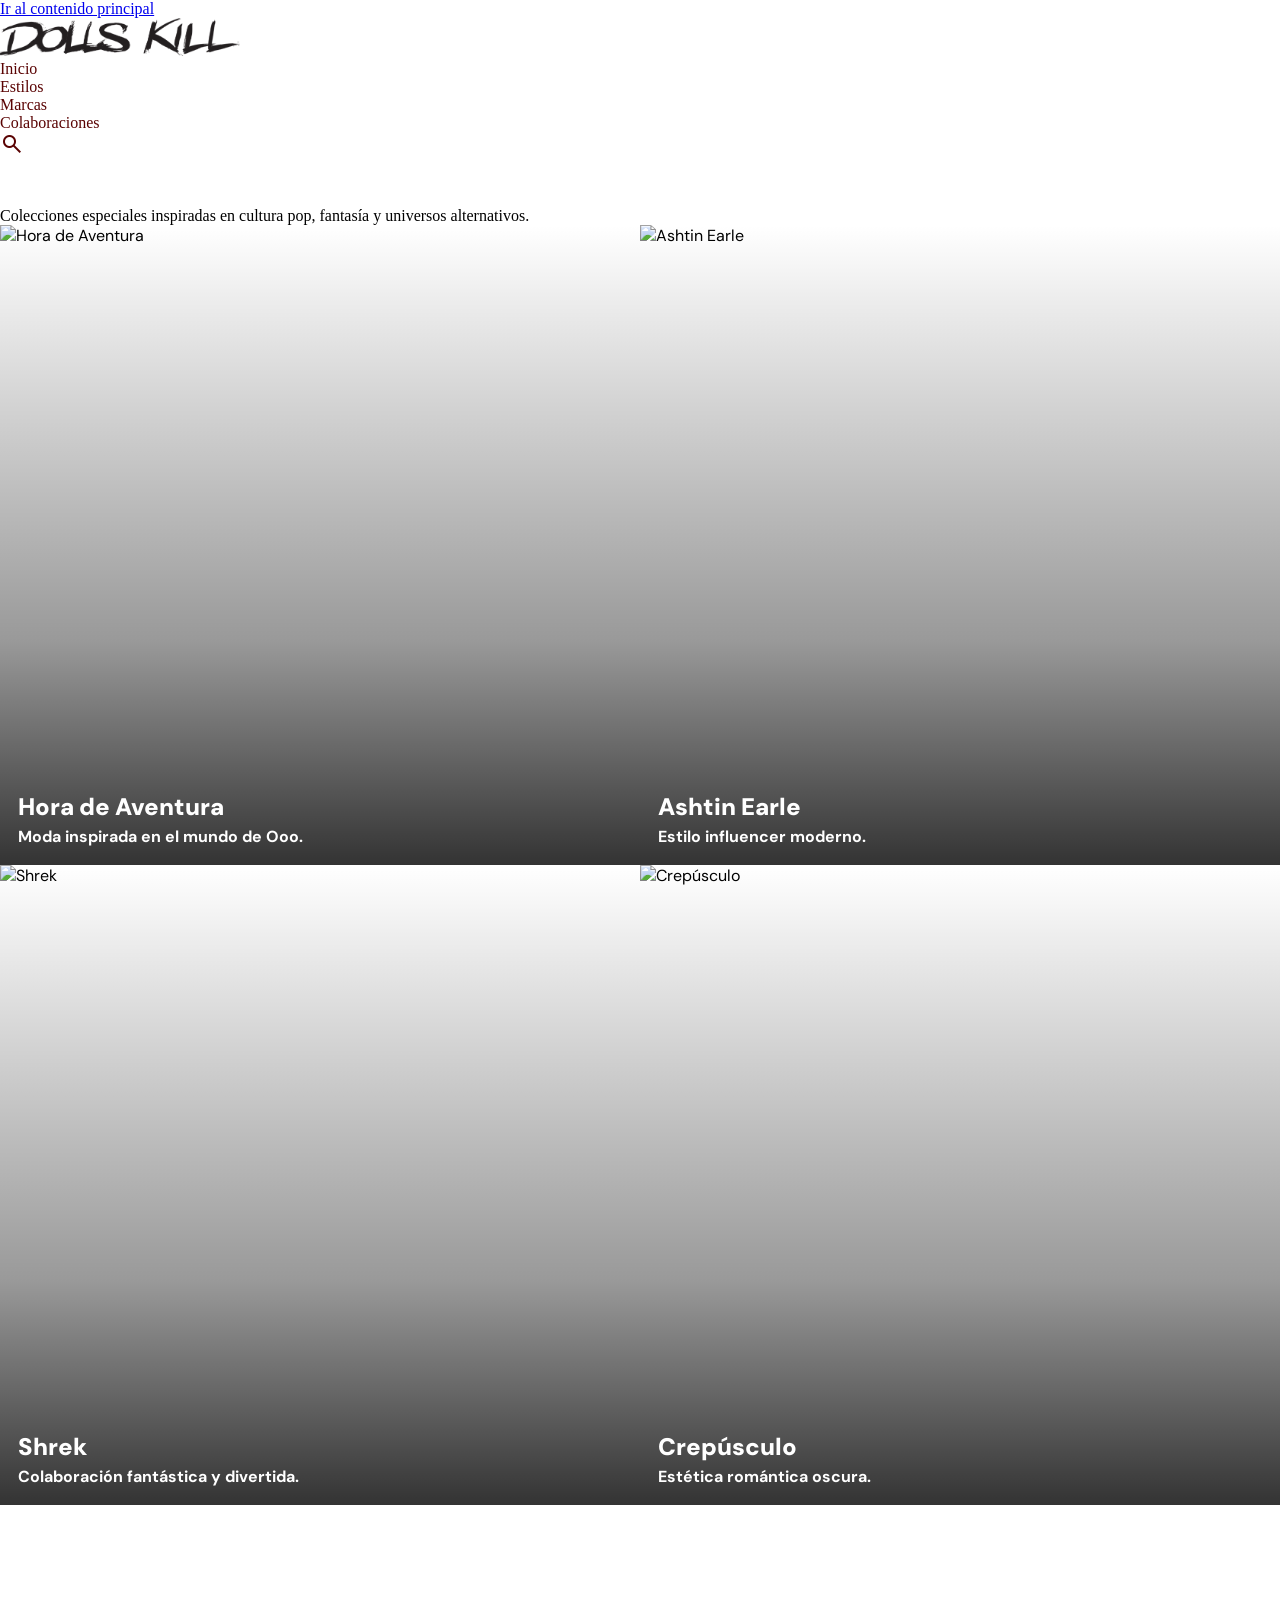
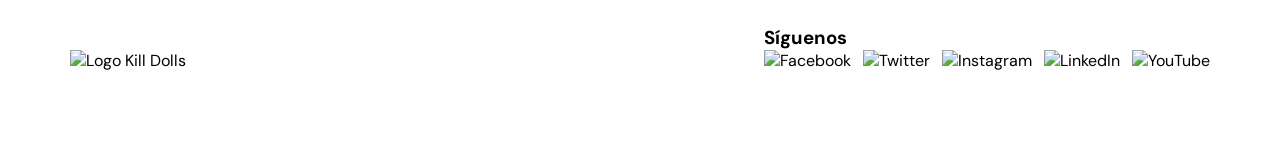
==== colaboraciones.html @ 8724330a "up" ====
<!DOCTYPE html>
<html lang="es">
<head>
<meta charset="UTF-8">
<meta name="viewport" content="width=device-width, initial-scale=1.0">

<title>Kill Dolls | Colaboraciones</title>

<link rel="stylesheet" href="styles.css">

<link rel="preconnect" href="https://fonts.googleapis.com">
<link rel="preconnect" href="https://fonts.gstatic.com" crossorigin>

<link href="https://fonts.googleapis.com/css2?family=DM+Sans:wght@300;400;500;700;900&display=swap" rel="stylesheet">

<link rel="stylesheet"
href="https://fonts.googleapis.com/css2?family=Material+Symbols+Outlined" />
</head>

<body>

<a href="#main-content" class="skip-link">
Ir al contenido principal
</a>

<nav>
<div class="container navbar">

<div class="logo">
<img src="Images/LOGO.png" alt="Logo Kill Dolls">
</div>

<ul class="nav-links">
<li><a href="index.html">Inicio</a></li>
<li><a href="estilos.html">Estilos</a></li>
<li><a href="marcas.html">Marcas</a></li>
<li><a href="colaboraciones.html">Colaboraciones</a></li>
</ul>

<span class="material-symbols-outlined icon">
search
</span>

</div>
</nav>

<header class="page-header">

<h1>Colaboraciones</h1>

<p>
Colecciones especiales inspiradas en cultura pop, fantasía y universos alternativos.
</p>

</header>

<main id="main-content">

<section class="sec6">

<div class="container">

<div class="sec6-grid">

<div class="sec6-card">
<img src="https://i.ibb.co/fd8xdjCC/3b4c4234b92f47379f075d1d542dc8e50afbdccd.jpg" alt="Hora de Aventura">

<div class="sec6-text">
<h3>Hora de Aventura</h3>
<p>Moda inspirada en el mundo de Ooo.</p>
</div>
</div>

<div class="sec6-card">
<img src="https://i.ibb.co/h1ndx4k9/9d5ba6fd1d5c5c5ac538ec0ecf82ad9197d30682.png" alt="Ashtin Earle">

<div class="sec6-text">
<h3>Ashtin Earle</h3>
<p>Estilo influencer moderno.</p>
</div>
</div>

<div class="sec6-card">
<img src="https://i.ibb.co/qFXYtx7s/d0aa816748dadd51511b6ad16df53c82e3e8c8c6.jpg" alt="Shrek">

<div class="sec6-text">
<h3>Shrek</h3>
<p>Colaboración fantástica y divertida.</p>
</div>
</div>

<div class="sec6-card">
<img src="https://i.ibb.co/pj3fsMww/fad46e2a474279aa96b736ac4402c2a9bfb4957c.jpg" alt="Crepúsculo">

<div class="sec6-text">
<h3>Crepúsculo</h3>
<p>Estética romántica oscura.</p>
</div>
</div>

</div>

</div>

</section>

</main>

<footer>

<div class="footer-content">

<div class="footer-logo">
<img src="https://i.ibb.co/zV1DVzPL/image-2.png" alt="Logo Kill Dolls">
</div>

<div class="footer-social">

<h3>Síguenos</h3>

<div class="social-media">

<img src="https://i.ibb.co/CKp1RGK1/Facebook.png" alt="Facebook">
<img src="https://i.ibb.co/prXbBS7t/Twitter.png" alt="Twitter">
<img src="https://i.ibb.co/ZRrhKNxj/Instagram.png" alt="Instagram">
<img src="https://i.ibb.co/844Dw1b6/Linked-In.png" alt="LinkedIn">
<img src="https://i.ibb.co/RGCXk01W/You-Tube.png" alt="YouTube">

</div>

</div>

</div>

</footer>

</body>
</html>
---- styles.css ----
<style>
  /*Pagina general*/


.dm-sans-<uniquifier> {
  font-family: "DM Sans", sans-serif;
  font-optical-sizing: auto;
  font-weight: <weight>;
  font-style: normal;
}

.inter-<uniquifier> {
  font-family: "Inter", sans-serif;
  font-optical-sizing: auto;
  font-weight: <weight>;
  font-style: normal;
}

.oswald-<uniquifier> {
  font-family: "Oswald", sans-serif;
  font-optical-sizing: auto;
  font-weight: <weight>;
  font-style: normal;
}

* {
margin: 0;
padding: 0;
box-sizing: border-box;
}

  html {
  height: 100%;
    width: 100%;
  overflow-x: hidden;
}

    .Container {
      width: 1300px;
      margin: 0 auto;
    }

 /*Nav bar*/
 
.logo img {
  width: 240px;
  object-fit: cover;
}

.Navbar {
  display: flex;
  justify-content: space-between;
  align-items: center;
  padding-top: 40px;
  padding-bottom: 40px;
  padding-left: 40px;
  padding-right: 40px;
  background-color: rgb(255, 255, 255);
  color: white;
}

.nav-links ul {
  display: flex;
  gap: 32px;
  font-family: '.dm-sans-', sans-serif;
  list-style: none
  ;
}

.nav-links a {
color: #5A0303;
text-decoration: none;
}

.menu {
  display: flex;
}
    h1 {
      color: white;
      font-size: 40px;
    }
   
.material-symbols-outlined {
  color:#5A0303;
  font-variation-settings:
  'FILL' 0,
  'wght' 400,
  'GRAD' 0,
  'opsz' 24
}
.Icon {
  margin-left: 40px; 
  cursor: pointer;
}

.hero-slider {
  position: relative;
}

.hero-slider img {
  width: 100%;
  display: block;
}

.hero-content {
  position: absolute;
  inset: 0;
  display: flex;
  flex-direction: column;
  justify-content: center;
  align-items: center;
  text-align: center;
  color: white;
}

.hero-content h1 {
 font-family: "DM Sans", sans-serif;
 font-size: 64px;
 padding-bottom: 16px;
}

.hero-content p {
   font-family: "Poppins", sans-serif;
   font-size: 16px;
}

.overlay {
  position: absolute;
  inset: 0;
margin-bottom: 70px;
  background: linear-gradient(
    to top,
    rgba(0,0,0,0.8),
    rgba(0,0,0,0)
  );
}
.btns {
  padding: 40px 0px;
  display: flex;
  gap: 40px;
}
.btn1 {
   background-color: rgb(93, 93, 93);
  color: white;
  border: none;
  padding: 16px 48px;
  font-size: 16px;
  border-radius: 32px;
  cursor: pointer;
  font-family: "DM Sans", sans-serif;
  font-weight: 600;
}

.btn2 {
   background-color: transparent;
  color: rgb(255, 255, 255);
  border: 1px solid rgb(255, 255, 255);
  padding: 16px 40px;
  font-size: 16px;
  border-radius: 30px;
  cursor: pointer;
  font-family: "Poppins", sans-serif;
  font-weight: 600;
}

.sec2 {
 display: flex;
 flex-direction: column; 
 justify-content: center;
 align-items: center;
 text-align: center;
 padding-bottom: 40px;
}
.sec2-hdr h1 {
color: black;
font-family: "Dm sans";Bold
font-size: 36px;
}

.sec2-hdr p{
  font-family: "Dm sans";
}

.sec2-imgs {
  width: auto;
margin-top: 28px;
  display: grid;
  grid-template-columns: repeat(3, 1fr);
  grid-auto-rows: 260px;
  gap: 0px;
}

/* TODAS las imágenes */

.sec2-imgs img {
  width: 100%;
  height: 100%;
  object-fit: cover;
  display: block;
}

/* IMG 1 */
/* arriba izquierda */

.img1-sec2 {
  grid-row: span 2;
}

/* IMG 2 */
/* centro alta */

.img2-sec2 {
  grid-row: span 2;
  object-position: top;
}

/* IMG 3 */
/* arriba derecha */

.img3-sec2 {
  grid-column: 3;
  grid-row: 1;
}

/* IMG 4 */
/* abajo izquierda */

.img4-sec2 {
  grid-column: 1;
  grid-row: 3;
}

/* IMG 5 */
/* abajo centro */

.img5-sec2 {
  grid-column: 2;
  grid-row: 3;
}

/* IMG 6 */
/* derecha alta abajo */

.img6-sec2 {
  grid-column: 3;
  grid-row: span 2;
  object-position: top;
}

/* SECCIÓN 3 */

.sec {
  background-color: #FFFFFF;
  color: #000000;
  font-family: 'DM Sans', sans-serif;
}

.sec3-hdr {
  display: flex;
  justify-content: space-between;
  align-items: center;
  padding-top: 48px;
  padding-bottom: 48px;
  padding-left: 25px;
  padding-right: 25px;
}

.sec3-hdr h1 {
  font-size: 48px;
  font-weight: 900;
  color: #000000;
}

.btn-sec3 {
  background-color: #FFFFFF;
  color: #5A0303;
  border: 1px solid #5A0303;
  padding: 18px 40px;
  font-size: 16px;
  font-weight: 900;
  cursor: pointer;
  border-radius: 0;
}

.sec3-imgs {
  display: grid;
  grid-template-columns: repeat(3, 1fr);
  gap: 0;
}

.sec3-imgs img {
  width: 100%;
  height: 560px;
  object-fit: cover;
  display: block;
}

/* SECCIÓN 4 */

.sec4 {
  background-color: #FFFFFF;
  font-family: 'DM Sans', sans-serif;
}

.sec4-hdr {
  text-align: center;
  margin-bottom: 48px;
  margin-top: 48px;
}

.sec4-hdr h1 {
  font-size: 48px;
  font-weight: 900;
  color: #000000;
}

.sec4-grid {
  width: 100%;
  margin: 0 auto;
  display: grid;
  grid-template-columns: 35% 35% 30%;
  grid-template-rows: 350px 300px 280px;
}

.style-card {
  position: relative;
  overflow: hidden;
}

.style-card img {
  width: 100%;
  height: 100%;
  object-fit: cover;
  display: block;
}

.style-card::after {
  content: "";
  position: absolute;
  inset: 0;

  background: linear-gradient(
    to top,
    rgba(0, 0, 0, 0.8) 0%,
    rgba(0, 0, 0, 0.4) 35%,
    rgba(0, 0, 0, 0) 100%
  );

  pointer-events: none;
}

.gothic {
  grid-column: 1 / 2;
  grid-row: 1 / 3;
}

.punk {
  grid-column: 2 / 3;
  grid-row: 1 / 2;
}

.coquette {
  grid-column: 3 / 4;
  grid-row: 1 / 2;
}

.vintage {
  grid-column: 1 / 2;
  grid-row: 3 / 4;
}

.boho {
  grid-column: 2 / 3;
  grid-row: 2 / 3;
}

.dark {
  grid-column: 3 / 4;
  grid-row: 2 / 3;
}

.western {
  grid-column: 2 / 4;
  grid-row: 3 / 4;
}

.style-text {
  position: absolute;
  left: 14px;
  bottom: 14px;
  color: white;
  z-index: 2;
}

.style-text h3 {
  font-size: 20px;
  font-weight: 900;
}

.style-text p {
  font-size: 16px;
  font-weight: 700;
}

/* SECCIÓN 5 */


.sec5 {
  padding-top: 40px;
  padding-bottom: 80px;
  background-color: #FFFFFF;
  font-family: 'DM Sans', sans-serif;
  }

  .sec5-hdr {
    text-align: center;
    margin-bottom: 35px;
    }

    .sec5-hdr h2 {
      font-size: 40px;
      font-weight: 900;
      color: #000000;
      }

    .sec5-grid {
  width: 920PX;
  display: grid;
  grid-template-columns: repeat(2, 720px);
}

      .sec5-card {
  position: relative;
  width: 920px;
  height: 600px;
  overflow: hidden;
}

.sec5-card:after {
  content: "";
  position: absolute;
  inset: 0;

  background: linear-gradient(
    to top,
    rgba(0, 0, 0, 0.8) 0%,
    rgba(0, 0, 0, 0.4) 35%,
    rgba(0, 0, 0, 0) 100%
  );
}

      .sec5-card img  {
        width: 100%;
        height: 100%;
        object-fit: cover;
        display: block;
        align-items: center;
        }

        .sec5-text {
          position: absolute;
          left: 18px;
          bottom: 18px;
          color: #FFFFFF;
           z-index: 2;
          }

          .sec5-text h3 {
          font-size: 24px;
          font-weight: 900;
          margin-bottom: 4px;
          }

          .sec5-text p {
            font-size: 16px;
            font-weight: 700;
            }

/* SECCIÓN 6 */

.sec6 {
  background-color: #FFFFFF;
  font-family: 'DM Sans', sans-serif;
  }

.sec6-hdr {
  text-align: center;
  margin-bottom: 72px;
  }

 .sec6-hdr h2 {
  font-family: 'DM Sans', sans-serif;
  font-size: 40px;
  font-weight: 900;
  color: #000000;
  }

 .sec6-grid {
  width: 100%;
  margin: 0 auto;
  display:grid;
  grid-template-columns: repeat(2, 1fr);
  }

  .sec6-card {
 position: relative;
 width: 100%;
aspect-ratio: 1/1;
 overflow: hidden;
 }

.sec6-card:after {
  content: "";
  position: absolute;
  inset: 0;

  background: linear-gradient(
    to top,
    rgba(0, 0, 0, 0.8) 0%,
    rgba(0, 0, 0, 0.4) 35%,
    rgba(0, 0, 0, 0) 100%
  );
}
 .sec6-card img {
  width: 100%;
  height: 100%;
  object-fit: cover;
  object-position:  center;
  display: block;
  }

.sec6-text {
  position: absolute;
  left: 18px;
  bottom: 18px;
  color:#FFFFFF;
  z-index: 2;
  }

.sec6-text h3 {
  font-size: 24px;
  font-weight: 900;
  margin-bottom: 4px;
  }

.sec6-text p {
font-size: 16px;
font-weight: 700;
}

.text-black {
  color: #000000;
  }

/* CONTACT FORM */

.contact {
  padding: 60px;
  text-align: center;
  background-color: #e7e7e7;
  font-family: 'DM Sans', sans-serif;
  }

.contact h2 {
  font-size: 40px;
  font-weight: 900;
  color: #333333;
  margin-bottom: 48px;
  color: #333333;
  }

.contact p {
font-size: 16px;
line-height: 24px;
color: #2b2b2b;
width: 700px;
margin: 0 auto;
}

.contact-form {
  padding: 16px 0px;
display: flex;
justify-content: center;
align-items: center;
gap: 28px;
margin-bottom: 32px;
}

.contact-form input {
width: 280px;
height: 48px;
padding: 18 px;
border-radius: 0;
border: 1px solid #CCCCCC;
background-color: transparent;
font-size: 16px;
font-family: 'DM Sans', sans-serif;
}

.contact-form button {
width: 180px;
padding: 18px;
background-color: #000000;
color: #FFFFFF;
border: none;
font-size: 16px;
font-weight: 900;
font-family: 'DM Sans', sans-serif;
cursor: pointer;
}


/* FOOTER */
footer {
background-color: #FFFFFF;
padding-top: 120px;
padding-bottom: 70px;
font-family: 'DM Sans', sans-serif;
}

.footer-content {
display: flex;
justify-content: space-between;
align-items: flex-end;
margin: 0px 70px;
}

.footer-logo h2 {
font-size: 54px;
font-weight: 900;
margin-bottom: 18px;
color: #ffffff;
}

.social-media {
  margin-top: 8px;
display: flex;
gap: 12px;
font-size: 16px;
color: #000000;
margin-top: 0;
cursor: pointer;
}
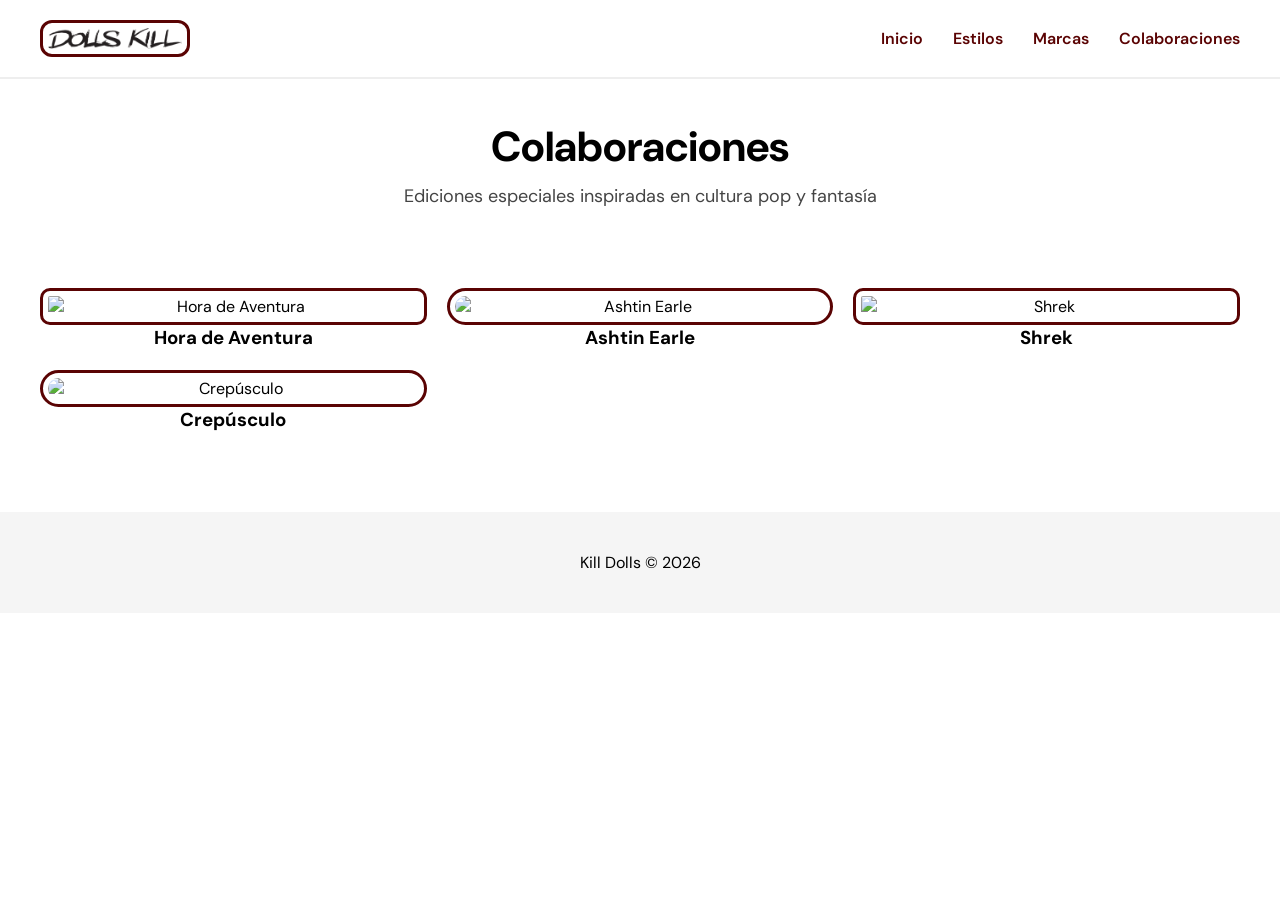
==== commit be1b420e: "save" ====
--- a/colaboraciones.html
+++ b/colaboraciones.html
@@ -6,28 +6,23 @@
 
 <title>Kill Dolls | Colaboraciones</title>
 
-<link rel="stylesheet" href="styles.css">
-
-<link rel="preconnect" href="https://fonts.googleapis.com">
-<link rel="preconnect" href="https://fonts.gstatic.com" crossorigin>
+<link rel="stylesheet" href="CSS/styles.css">
 
 <link href="https://fonts.googleapis.com/css2?family=DM+Sans:wght@300;400;500;700;900&display=swap" rel="stylesheet">
-
-<link rel="stylesheet"
-href="https://fonts.googleapis.com/css2?family=Material+Symbols+Outlined" />
 </head>
 
 <body>
 
+<!-- SKIP LINK -->
 <a href="#main-content" class="skip-link">
-Ir al contenido principal
+Skip to Main Content
 </a>
 
-<nav>
-<div class="container navbar">
+<!-- NAV -->
+<nav class="navbar">
 
 <div class="logo">
-<img src="Images/LOGO.png" alt="Logo Kill Dolls">
+<img src="Images/LOGO.png" alt="Logo">
 </div>
 
 <ul class="nav-links">
@@ -37,67 +32,39 @@
 <li><a href="colaboraciones.html">Colaboraciones</a></li>
 </ul>
 
-<span class="material-symbols-outlined icon">
-search
-</span>
-
-</div>
 </nav>
 
+<!-- HEADER -->
 <header class="page-header">
-
 <h1>Colaboraciones</h1>
-
-<p>
-Colecciones especiales inspiradas en cultura pop, fantasía y universos alternativos.
-</p>
-
+<p>Ediciones especiales inspiradas en cultura pop y fantasía</p>
 </header>
 
+<!-- MAIN -->
 <main id="main-content">
 
-<section class="sec6">
+<section class="grid-section">
 
-<div class="container">
+<div class="grid">
 
-<div class="sec6-grid">
-
-<div class="sec6-card">
-<img src="https://i.ibb.co/fd8xdjCC/3b4c4234b92f47379f075d1d542dc8e50afbdccd.jpg" alt="Hora de Aventura">
-
-<div class="sec6-text">
+<div class="card">
+<img src="https://i.ibb.co/fd8xdjCC/adventuretime.jpg" alt="Hora de Aventura">
 <h3>Hora de Aventura</h3>
-<p>Moda inspirada en el mundo de Ooo.</p>
-</div>
 </div>
 
-<div class="sec6-card">
-<img src="https://i.ibb.co/h1ndx4k9/9d5ba6fd1d5c5c5ac538ec0ecf82ad9197d30682.png" alt="Ashtin Earle">
-
-<div class="sec6-text">
+<div class="card">
+<img src="https://i.ibb.co/h1ndx4k9/ashtinearle.jpg" alt="Ashtin Earle">
 <h3>Ashtin Earle</h3>
-<p>Estilo influencer moderno.</p>
-</div>
 </div>
 
-<div class="sec6-card">
-<img src="https://i.ibb.co/qFXYtx7s/d0aa816748dadd51511b6ad16df53c82e3e8c8c6.jpg" alt="Shrek">
-
-<div class="sec6-text">
+<div class="card">
+<img src="https://i.ibb.co/qFXYtx7s/shrek.jpg" alt="Shrek">
 <h3>Shrek</h3>
-<p>Colaboración fantástica y divertida.</p>
-</div>
 </div>
 
-<div class="sec6-card">
-<img src="https://i.ibb.co/pj3fsMww/fad46e2a474279aa96b736ac4402c2a9bfb4957c.jpg" alt="Crepúsculo">
-
-<div class="sec6-text">
+<div class="card">
+<img src="https://i.ibb.co/pj3fsMww/twilight.jpg" alt="Crepúsculo">
 <h3>Crepúsculo</h3>
-<p>Estética romántica oscura.</p>
-</div>
-</div>
-
 </div>
 
 </div>
@@ -106,32 +73,9 @@
 
 </main>
 
+<!-- FOOTER -->
 <footer>
-
-<div class="footer-content">
-
-<div class="footer-logo">
-<img src="https://i.ibb.co/zV1DVzPL/image-2.png" alt="Logo Kill Dolls">
-</div>
-
-<div class="footer-social">
-
-<h3>Síguenos</h3>
-
-<div class="social-media">
-
-<img src="https://i.ibb.co/CKp1RGK1/Facebook.png" alt="Facebook">
-<img src="https://i.ibb.co/prXbBS7t/Twitter.png" alt="Twitter">
-<img src="https://i.ibb.co/ZRrhKNxj/Instagram.png" alt="Instagram">
-<img src="https://i.ibb.co/844Dw1b6/Linked-In.png" alt="LinkedIn">
-<img src="https://i.ibb.co/RGCXk01W/You-Tube.png" alt="YouTube">
-
-</div>
-
-</div>
-
-</div>
-
+<p>Kill Dolls © 2026</p>
 </footer>
 
 </body>
--- a/CSS/styles.css
+++ b/CSS/styles.css
@@ -0,0 +1,146 @@
+* {
+margin: 0;
+padding: 0;
+box-sizing: border-box;
+}
+
+body {
+font-family: "DM Sans", sans-serif;
+background-color: #ffffff;
+color: #000;
+}
+
+/* ===================== */
+/* SKIP LINK */
+/* ===================== */
+
+.skip-link {
+position: absolute;
+top: -50px;
+left: 20px;
+background: #000;
+color: #fff;
+padding: 10px 15px;
+text-decoration: none;
+z-index: 1000;
+transition: top 0.3s ease;
+}
+
+.skip-link:focus {
+top: 20px;
+}
+
+/* ===================== */
+/* NAVBAR (FLEX + ESTILO) */
+/* ===================== */
+
+.navbar {
+display: flex;
+justify-content: space-between;
+align-items: center;
+padding: 20px 40px;
+background-color: #ffffff;
+border-bottom: 2px solid #eee;
+}
+
+.logo img {
+width: 150px;
+height: auto;
+}
+
+.nav-links {
+display: flex;
+gap: 30px;
+list-style: none;
+}
+
+.nav-links a {
+text-decoration: none;
+color: #5A0303;
+font-weight: 600;
+transition: all 0.3s ease;
+}
+
+.nav-links a:hover {
+color: #000;
+letter-spacing: 1px;
+}
+
+/* ===================== */
+/* HEADER */
+/* ===================== */
+
+.page-header {
+text-align: center;
+padding: 40px 20px;
+}
+
+.page-header h1 {
+font-size: 42px;
+margin-bottom: 10px;
+}
+
+.page-header p {
+font-size: 18px;
+color: #444;
+}
+
+/* ===================== */
+/* BOX MODEL IMAGES */
+/* ===================== */
+
+img {
+width: 100%;
+height: auto;
+border: 3px solid #5A0303;
+padding: 5px;
+border-radius: 12px;
+display: block;
+}
+
+/* ===================== */
+/* GRID BASE */
+/* ===================== */
+
+.grid {
+display: grid;
+grid-template-columns: repeat(3, 1fr);
+gap: 20px;
+padding: 40px;
+}
+
+/* ===================== */
+/* CARDS */
+/* ===================== */
+
+.card {
+text-align: center;
+transition: transform 0.3s ease;
+}
+
+.card:hover {
+transform: translateY(-5px);
+}
+
+/* ===================== */
+/* NTH CHILD (REQUERIDO) */
+/* ===================== */
+
+.grid .card:nth-child(even) img {
+border-radius: 40px;
+}
+
+.grid .card:nth-child(odd) img {
+border-radius: 10px;
+}
+
+/* ===================== */
+/* FOOTER */
+/* ===================== */
+
+footer {
+text-align: center;
+padding: 40px;
+background-color: #f5f5f5;
+margin-top: 40px;
+}
